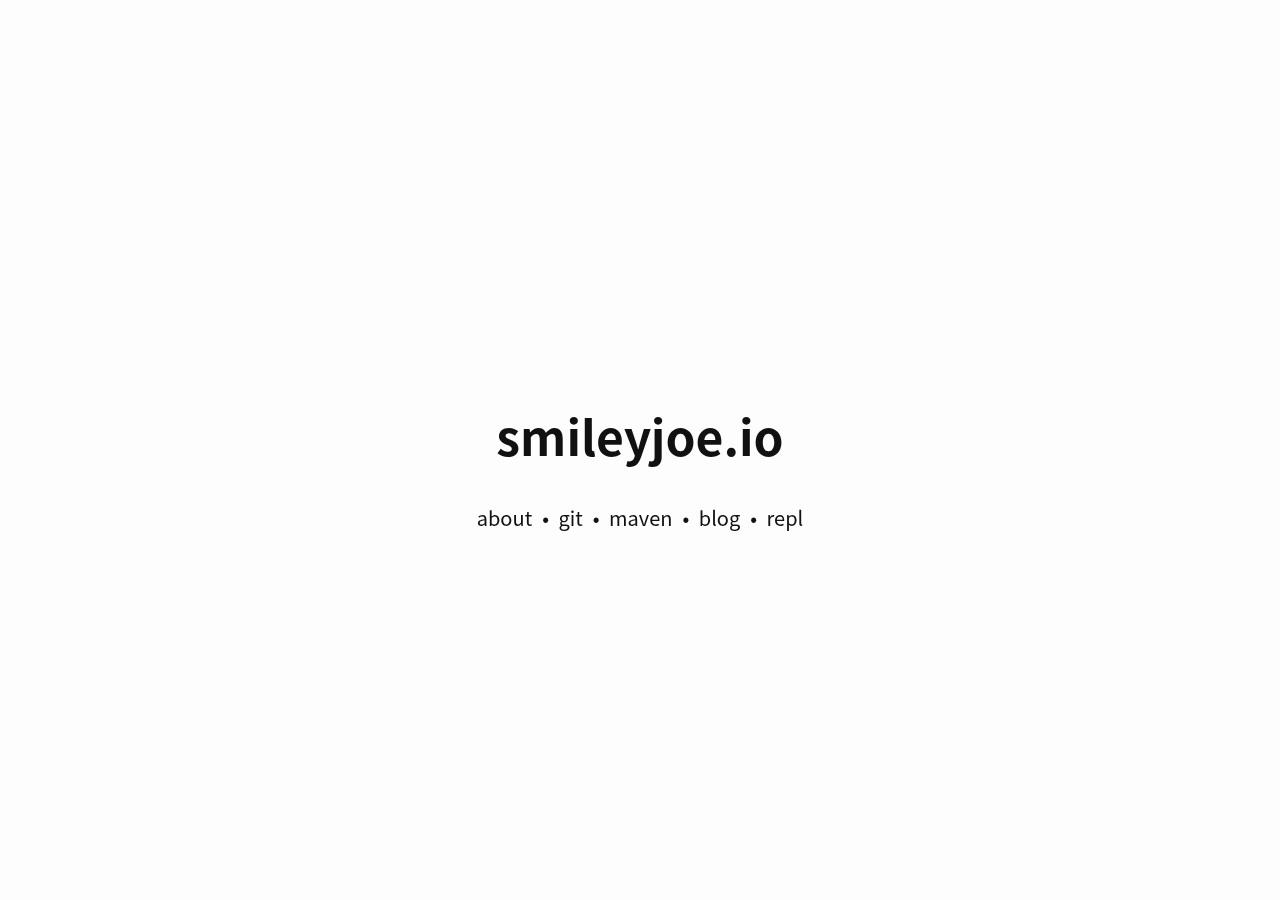
==== index.html @ 257049ad "Adding repl link" ====
<html>
    <head>
        <title>SmileyJoe</title>
        <link rel="stylesheet" href="main.css">
    </head>
    <body>
        <div class="centered">
            <h1>smileyjoe.io</h1>
            <div class="nav">
                <span><a href="http://blog.smileyjoe.io/about">About</a></span>
                <span><a href="http://git.smileyjoe.io">Git</a></span>
                <span><a href="http://maven.smileyjoe.io">Maven</a></span>
                <span><a href="http://blog.smileyjoe.io">Blog</a></span>
                <span><a href="http://repl.smileyjoe.io">Repl</a></span>
            </div>
        </div>
    </body>
</html>
---- main.css ----
html, body {
    height: 100%;
}

body {
    text-align: center;
    margin: 0;
    padding: 0;
    font-family: Bitter, "Apple SD Gothic Neo", "Noto Sans", "Source Han Sans", "Noto Sans CJK JP", "Source Han Sans JP", "Noto Sans CJK KR", "Source Han Sans KR", NanumBarunGothic, AppleGothic, "Malgun Gothic", Dotum, sans-serif;
    color: #111;
    line-height: 1.5;
    background-color: #fdfdfd;
    text-transform: lowercase;
}

h1 {
    font-size: 48px;
}

/* Main content */
.centered {
    position: fixed;
    top: 50%;
    left: 50%;
    transform: translate(-50%, -50%);
}

/* Navigation */
.nav {
    list-style-type: none;
    font-size: 20px;
}

.nav a {
    color: #111;
    text-decoration: none;
    padding-left: 5px;
    padding-right: 10px;
}

.nav span:not(:last-of-type):after {
    content: "\2022";
}

.nav span:last-of-type a{
    padding-right: 0px;
}

.nav span:first-of-type a{
    padding-left: 0px;
}

.nav a:hover {
    text-decoration: underline;
}
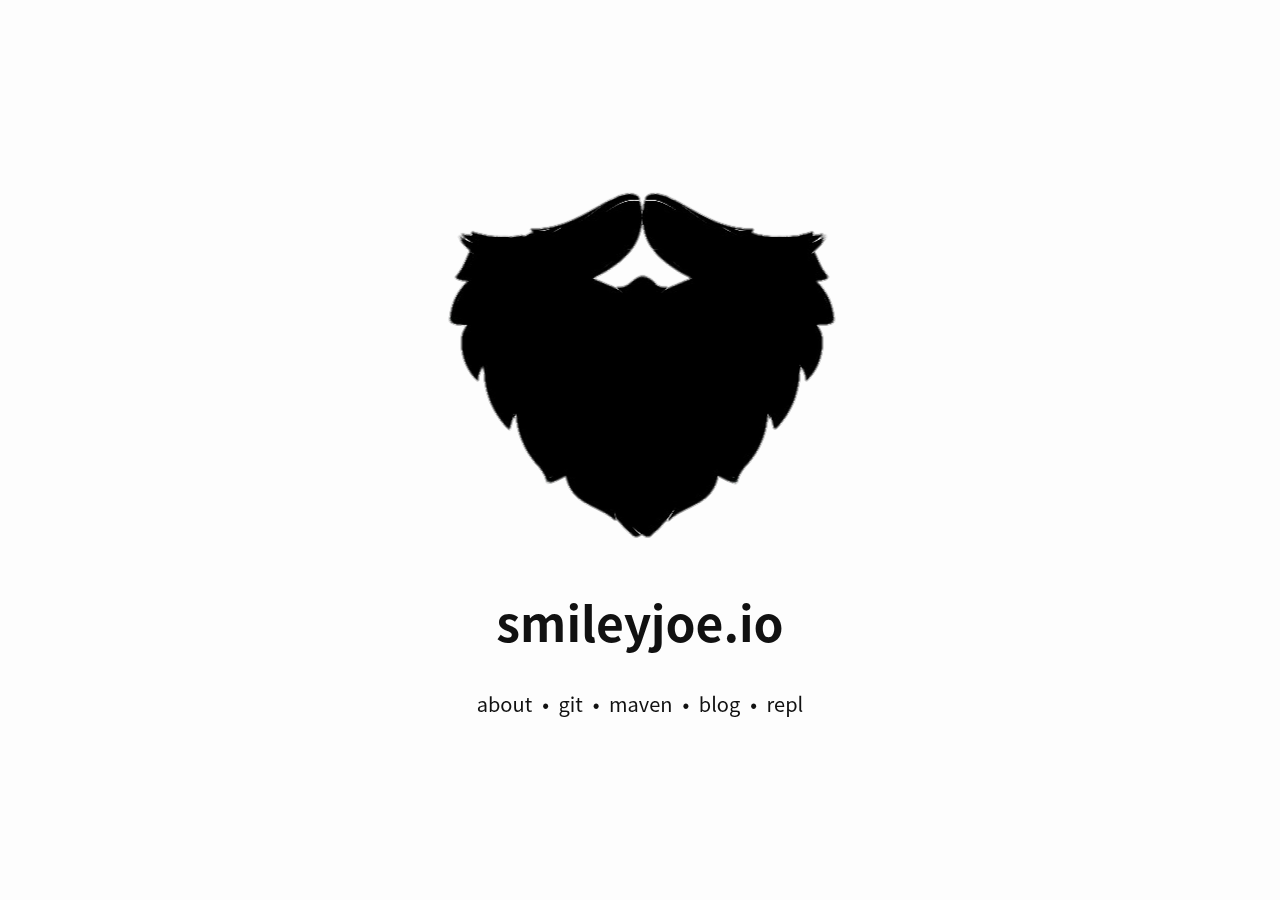
==== commit 25674e10: "Adding logo to page" ====
--- a/index.html
+++ b/index.html
@@ -5,6 +5,7 @@
     </head>
     <body>
         <div class="centered">
+            <img src="logo.png"/>
             <h1>smileyjoe.io</h1>
             <div class="nav">
                 <span><a href="http://blog.smileyjoe.io/about">About</a></span>
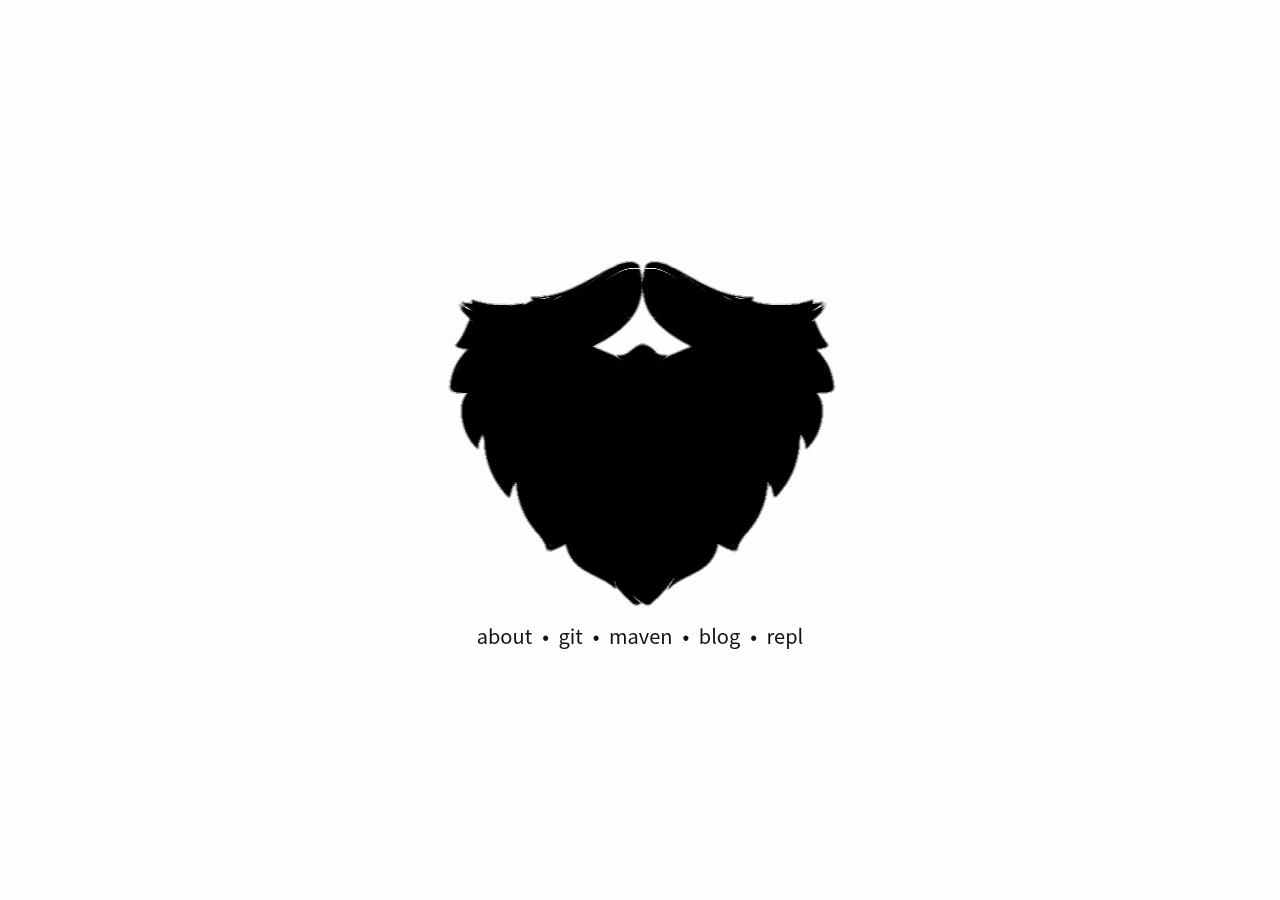
==== commit 00acc946: "Removing title" ====
--- a/index.html
+++ b/index.html
@@ -6,7 +6,6 @@
     <body>
         <div class="centered">
             <img src="logo.png"/>
-            <h1>smileyjoe.io</h1>
             <div class="nav">
                 <span><a href="http://blog.smileyjoe.io/about">About</a></span>
                 <span><a href="http://git.smileyjoe.io">Git</a></span>
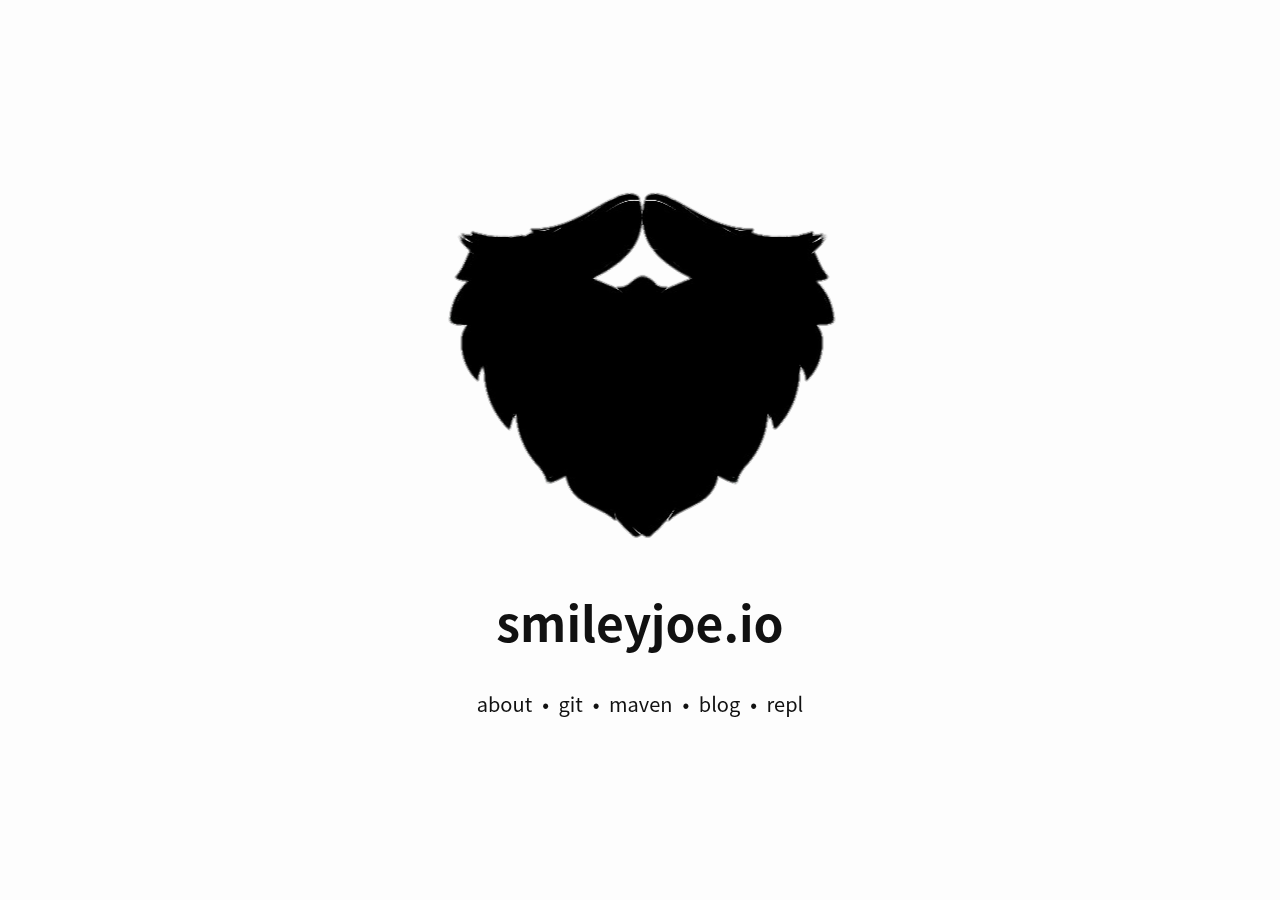
==== commit af86f4f7: "Adding title back" ====
--- a/index.html
+++ b/index.html
@@ -6,6 +6,7 @@
     <body>
         <div class="centered">
             <img src="logo.png"/>
+            <h1>smileyjoe.io</h1>
             <div class="nav">
                 <span><a href="http://blog.smileyjoe.io/about">About</a></span>
                 <span><a href="http://git.smileyjoe.io">Git</a></span>
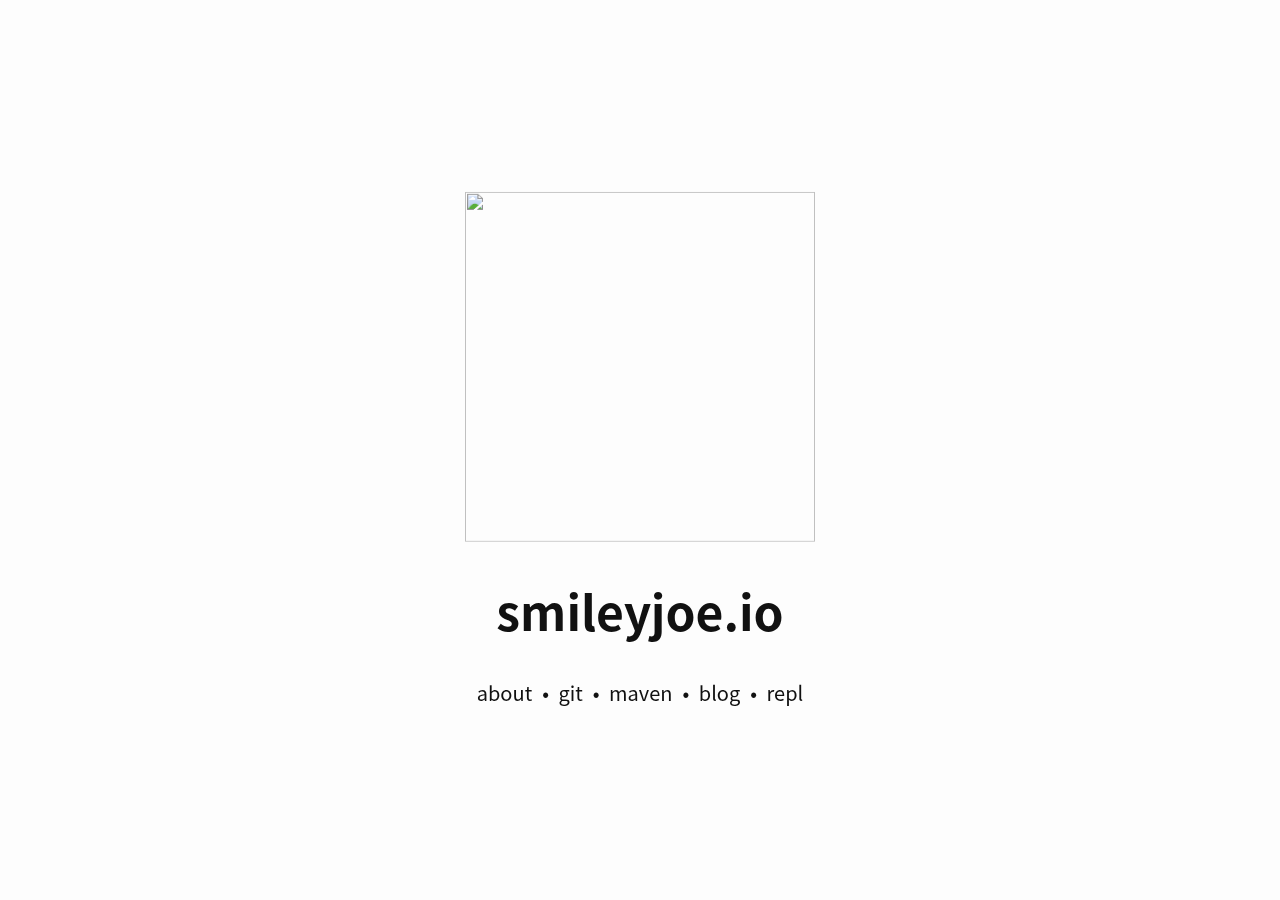
==== commit fe0dd280: "Update index.html" ====
--- a/index.html
+++ b/index.html
@@ -5,7 +5,7 @@
     </head>
     <body>
         <div class="centered">
-            <img src="logo.png"/>
+            <img src="logo.svg" class="logo"/>
             <h1>smileyjoe.io</h1>
             <div class="nav">
                 <span><a href="http://blog.smileyjoe.io/about">About</a></span>
--- a/main.css
+++ b/main.css
@@ -23,6 +23,12 @@
     top: 50%;
     left: 50%;
     transform: translate(-50%, -50%);
+}
+
+/* Logo */
+.logo {
+    width:350;
+    height:350;
 }
 
 /* Navigation */
@@ -52,4 +58,4 @@
 
 .nav a:hover {
     text-decoration: underline;
-}+}
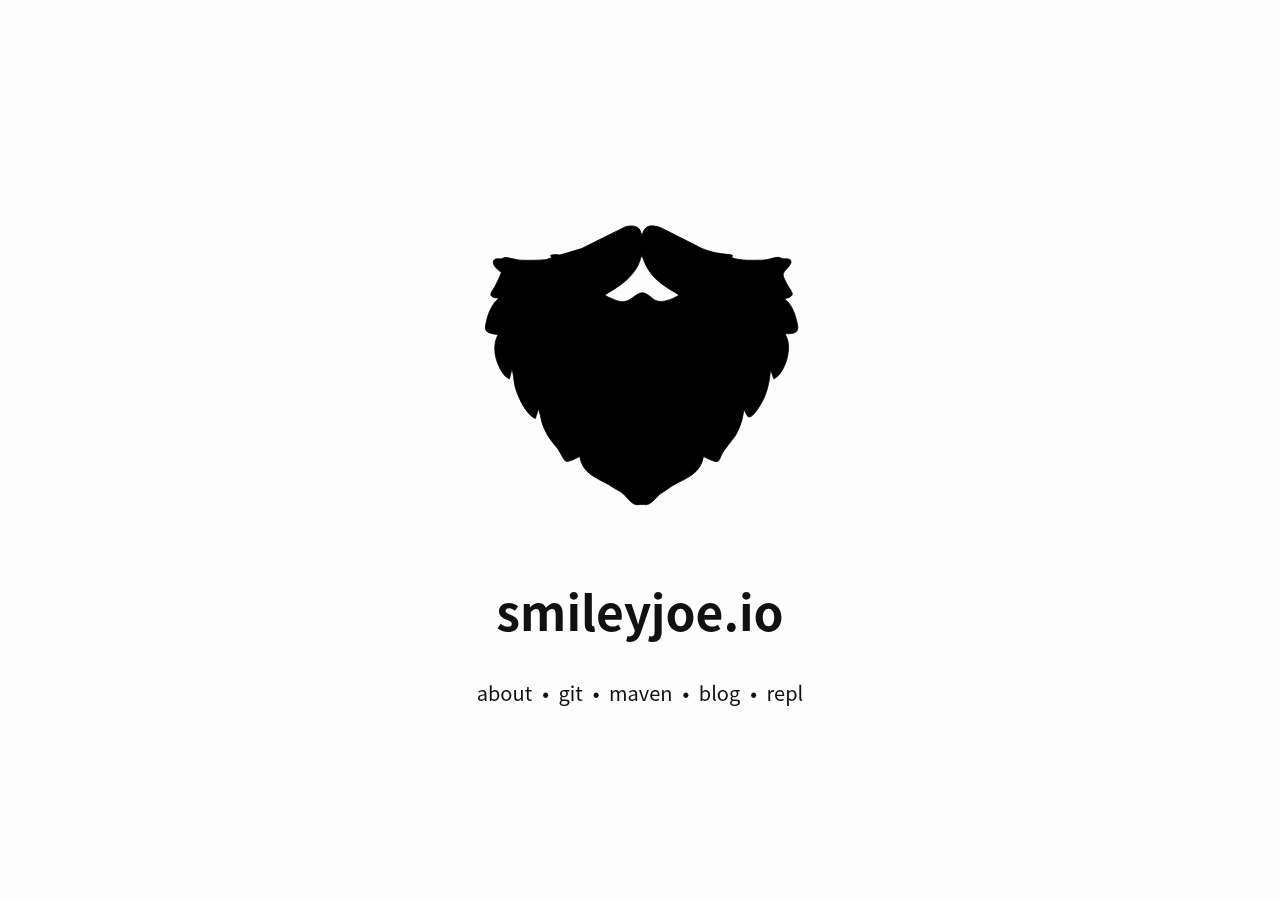
==== commit b8a97d83: "Update index.html" ====
--- a/index.html
+++ b/index.html
@@ -2,6 +2,7 @@
     <head>
         <title>SmileyJoe</title>
         <link rel="stylesheet" href="main.css">
+        <link rel="icon" type="image/png" href="favicon.png">
     </head>
     <body>
         <div class="centered">
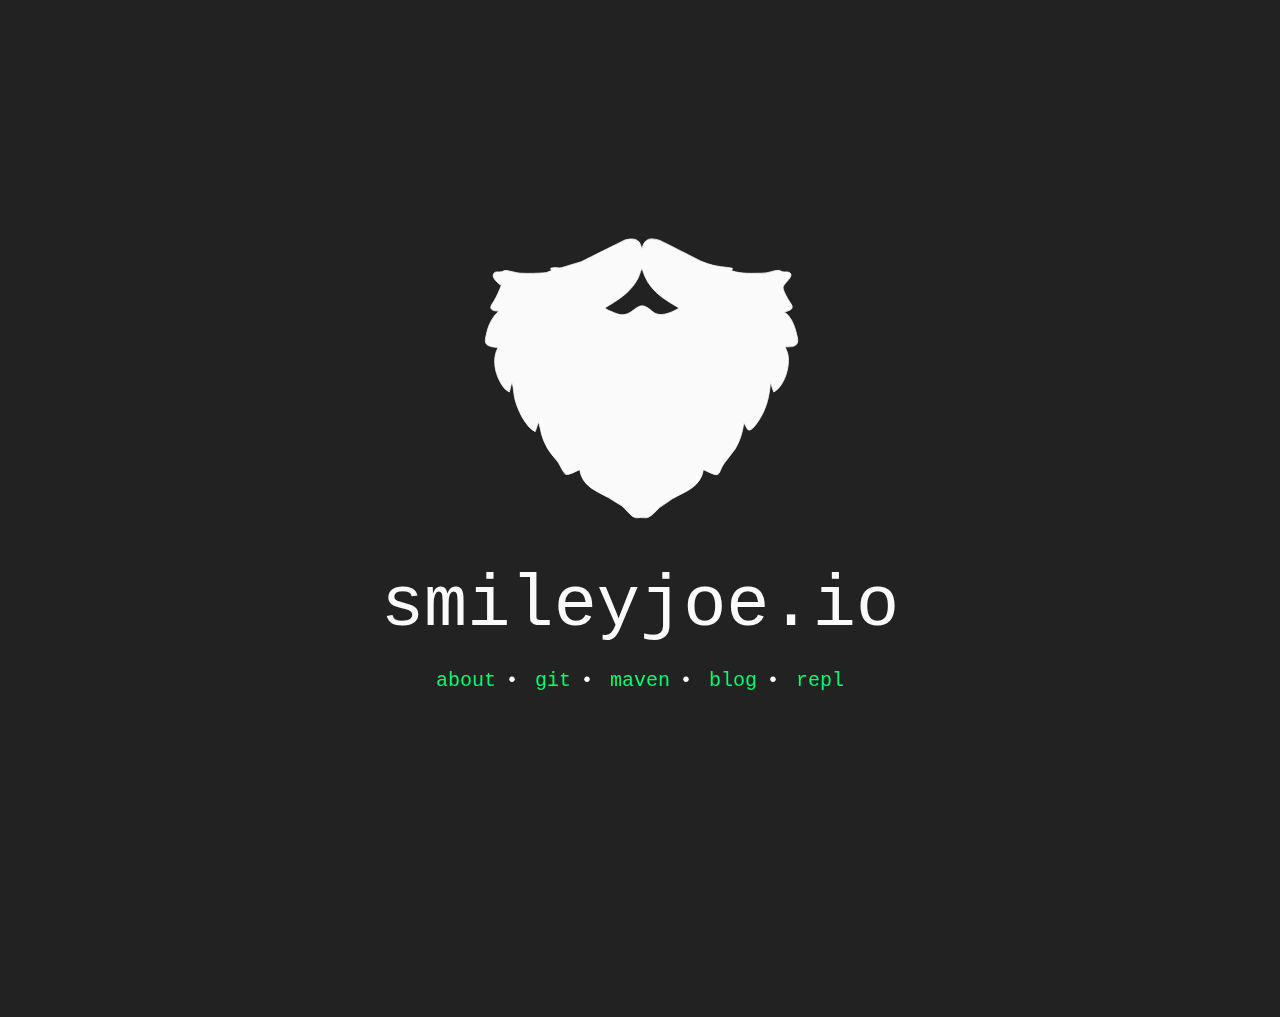
==== commit c79f9764: "Changing colors" ====
--- a/index.html
+++ b/index.html
@@ -2,6 +2,7 @@
     <head>
         <title>SmileyJoe</title>
         <link rel="stylesheet" href="main.css">
+        <link rel="stylesheet" href="retro.css">
         <link rel="icon" type="image/png" href="favicon.png">
     </head>
     <body>
--- a/main.css
+++ b/main.css
@@ -6,10 +6,6 @@
     text-align: center;
     margin: 0;
     padding: 0;
-    font-family: Bitter, "Apple SD Gothic Neo", "Noto Sans", "Source Han Sans", "Noto Sans CJK JP", "Source Han Sans JP", "Noto Sans CJK KR", "Source Han Sans KR", NanumBarunGothic, AppleGothic, "Malgun Gothic", Dotum, sans-serif;
-    color: #111;
-    line-height: 1.5;
-    background-color: #fdfdfd;
     text-transform: lowercase;
 }
 
@@ -29,6 +25,7 @@
 .logo {
     width:350;
     height:350;
+    filter: invert(99%) sepia(0%) saturate(2%) hue-rotate(305deg) brightness(106%) contrast(96%);
 }
 
 /* Navigation */
@@ -38,7 +35,6 @@
 }
 
 .nav a {
-    color: #111;
     text-decoration: none;
     padding-left: 5px;
     padding-right: 10px;
--- a/retro.css
+++ b/retro.css
@@ -0,0 +1,205 @@
+
+
+pre,
+code {
+  font-family: Menlo, Monaco, "Courier New", monospace;
+  background-color: #333;
+  padding-left: 0.5rem;
+  padding-right: 0.5rem;
+}
+
+pre {
+  padding: .5rem;
+  line-height: 1.25;
+  overflow-x: scroll;
+}
+
+@media print {
+  *,
+  *:before,
+  *:after {
+    background: transparent !important;
+    color: #000 !important;
+    box-shadow: none !important;
+    text-shadow: none !important;
+  }
+
+  a,
+  a:visited {
+    text-decoration: underline;
+  }
+
+  a[href]:after {
+    content: " (" attr(href) ")";
+  }
+
+  abbr[title]:after {
+    content: " (" attr(title) ")";
+  }
+
+  a[href^="#"]:after,
+  a[href^="javascript:"]:after {
+    content: "";
+  }
+
+  pre,
+  blockquote {
+    border: 1px solid #999;
+    page-break-inside: avoid;
+  }
+
+  thead {
+    display: table-header-group;
+  }
+
+  tr,
+  img {
+    page-break-inside: avoid;
+  }
+
+  img {
+    max-width: 100% !important;
+  }
+
+  p,
+  h2,
+  h3 {
+    orphans: 3;
+    widows: 3;
+  }
+
+  h2,
+  h3 {
+    page-break-after: avoid;
+  }
+}
+
+a,
+a:visited {
+  color: #01ff70;
+}
+
+a:hover,
+a:focus,
+a:active {
+  color: #2ecc40;
+}
+
+.retro-no-decoration {
+  text-decoration: none;
+}
+
+html {
+  font-size: 12px;
+}
+
+@media screen and (min-width: 32rem) and (max-width: 48rem) {
+  html {
+    font-size: 15px;
+  }
+}
+
+@media screen and (min-width: 48rem) {
+  html {
+    font-size: 16px;
+  }
+}
+
+body {
+  line-height: 1.85;
+}
+
+p,
+.retro-p {
+  font-size: 1rem;
+  margin-bottom: 1.3rem;
+}
+
+h1,
+.retro-h1,
+h2,
+.retro-h2,
+h3,
+.retro-h3,
+h4,
+.retro-h4 {
+  margin: 1.414rem 0 .5rem;
+  font-weight: inherit;
+  line-height: 1.42;
+}
+
+h1,
+.retro-h1 {
+  margin-top: 0;
+  font-size: 3.998rem;
+}
+
+h2,
+.retro-h2 {
+  font-size: 2.827rem;
+}
+
+h3,
+.retro-h3 {
+  font-size: 1.999rem;
+}
+
+h4,
+.retro-h4 {
+  font-size: 1.414rem;
+}
+
+h5,
+.retro-h5 {
+  font-size: 1.121rem;
+}
+
+h6,
+.retro-h6 {
+  font-size: .88rem;
+}
+
+small,
+.retro-small {
+  font-size: .707em;
+}
+
+/* https://github.com/mrmrs/fluidity */
+
+img,
+canvas,
+iframe,
+video,
+svg,
+select,
+textarea {
+  max-width: 100%;
+}
+
+html,
+body {
+  background-color: #222;
+  min-height: 100%;
+}
+
+html {
+  font-size: 18px;
+}
+
+body {
+  color: #fafafa;
+  font-family: "Courier New";
+  line-height: 1.45;
+  margin: 6rem auto 6rem;
+  max-width: 48rem;
+  padding: .25rem;
+}
+
+pre {
+  background-color: #333;
+}
+
+blockquote {
+  border-left: 3px solid #01ff70;
+  padding-left: 1rem;
+}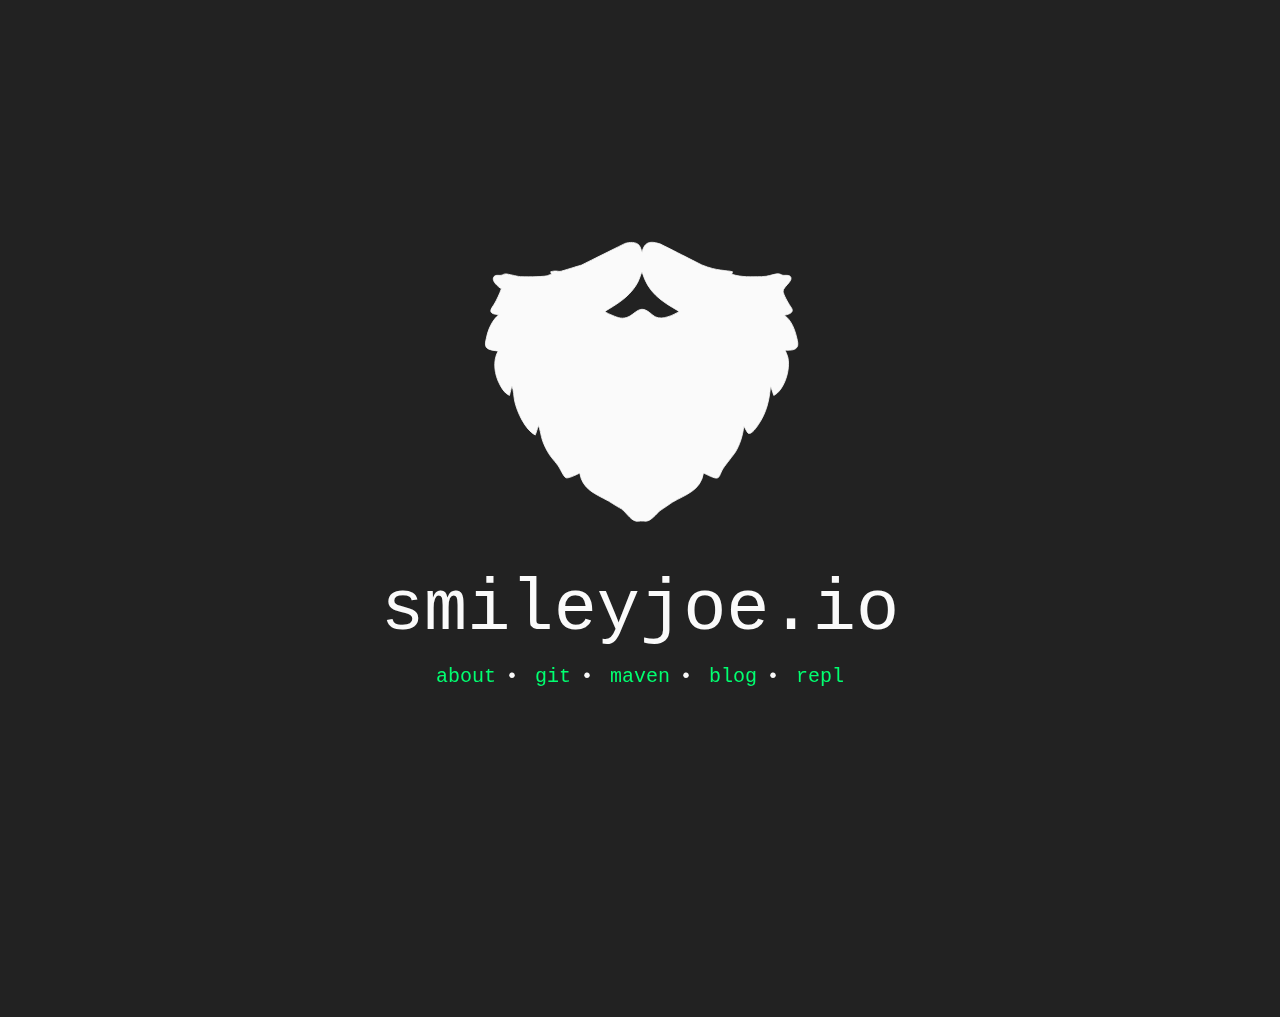
==== commit 1ed607f7: "Mobile styling" ====
--- a/index.html
+++ b/index.html
@@ -4,11 +4,12 @@
         <link rel="stylesheet" href="main.css">
         <link rel="stylesheet" href="retro.css">
         <link rel="icon" type="image/png" href="favicon.png">
+        <meta name="viewport" content="width=device-width, initial-scale=1" />
     </head>
     <body>
         <div class="centered">
             <img src="logo.svg" class="logo"/>
-            <h1>smileyjoe.io</h1>
+            <span class="title">smileyjoe.io</span>
             <div class="nav">
                 <span><a href="http://blog.smileyjoe.io/about">About</a></span>
                 <span><a href="http://git.smileyjoe.io">Git</a></span>
--- a/main.css
+++ b/main.css
@@ -30,7 +30,6 @@
 
 /* Navigation */
 .nav {
-    list-style-type: none;
     font-size: 20px;
 }
 
@@ -55,3 +54,41 @@
 .nav a:hover {
     text-decoration: underline;
 }
+
+.title {
+    font-size: 3.998rem;
+}
+
+@media screen and (max-width: 580px) {
+    .logo {
+        width:200;
+        height:200;
+    }
+
+    .nav span {
+        display: block;
+    }
+
+    .nav span:not(:last-of-type):after {
+        content: "";
+    }
+
+    .nav span:before {
+        content: "\2022";
+    }
+
+    .title {
+        font-size: 1.998rem;
+        margin-bottom: 15px;
+        display: inline-block;
+    }
+
+    .nav a {
+        padding-left: 5px;
+        padding-right: 0px;
+    }
+
+    .nav span:first-of-type a{
+        padding-left: 5px;
+    }
+}
